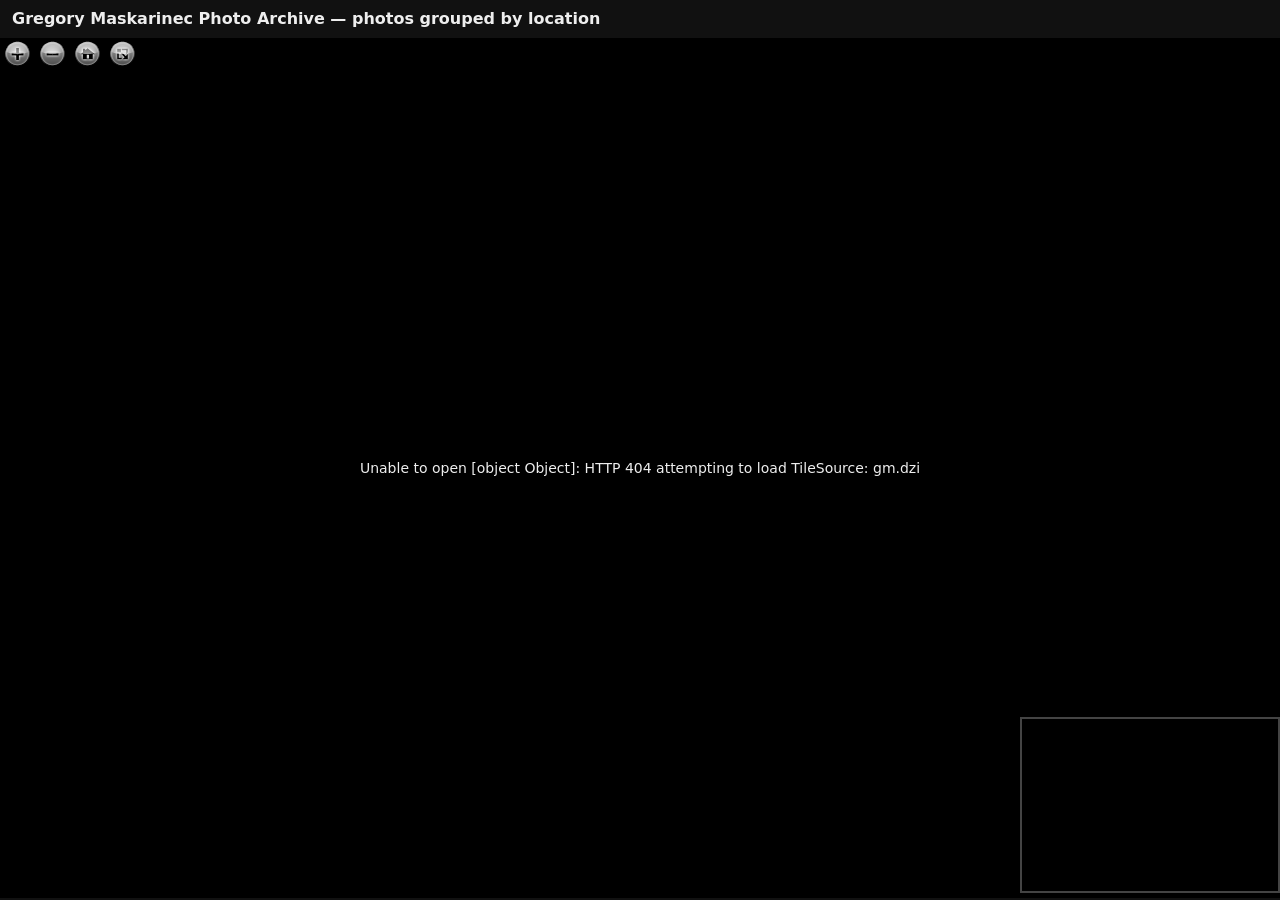
==== index.html @ 65e4b1ec "Locke-keyed geographic photo mosaic pipeline (1.0.0) Drive everything from the live image repo (no s" ====
<!doctype html>
<html lang="en">
<head>
<meta charset="utf-8">
<meta name="viewport" content="width=device-width, initial-scale=1">
<title>Gregory Maskarinec Photo Archive — Geographic Mosaic</title>
<style>
  html, body { margin: 0; height: 100%; background: #111; color: #eee;
    font: 14px/1.4 system-ui, sans-serif; }
  header { padding: 8px 12px; }
  header h1 { font-size: 16px; margin: 0; font-weight: 600; }
  #osd { width: 100%; height: calc(100% - 40px); background: #000; }
</style>
</head>
<body>
  <header><h1>Gregory Maskarinec Photo Archive — photos grouped by location</h1></header>
  <div id="osd"></div>
  <script src="openseadragon/openseadragon.min.js"></script>
  <script>
    OpenSeadragon({
      id: "osd",
      prefixUrl: "openseadragon/images/",
      tileSources: "gm.dzi",
      showNavigator: true,
      navigatorPosition: "BOTTOM_RIGHT",
      minZoomImageRatio: 0.5,
      maxZoomPixelRatio: 4,
      gestureSettingsMouse: { clickToZoom: true, dblClickToZoom: true }
    });
  </script>
</body>
</html>
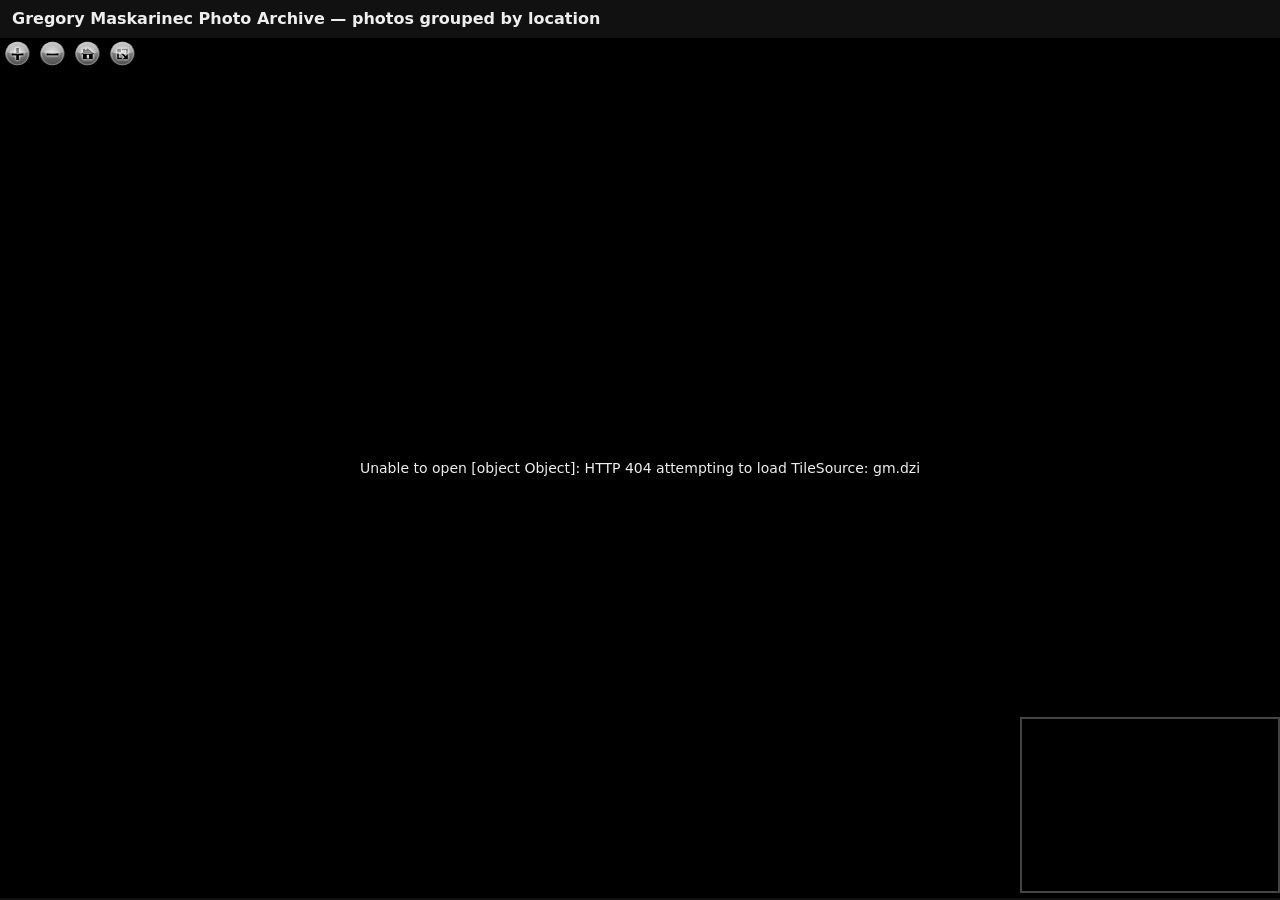
==== commit 4547cfed: "Mosaic v1.1.0: two-level justified layout, captions, borders, hi-res - build_mosaic: photos justifie" ====
--- a/index.html
+++ b/index.html
@@ -17,15 +17,22 @@
   <div id="osd"></div>
   <script src="openseadragon/openseadragon.min.js"></script>
   <script>
-    OpenSeadragon({
+    var viewer = OpenSeadragon({
       id: "osd",
       prefixUrl: "openseadragon/images/",
       tileSources: "gm.dzi",
       showNavigator: true,
       navigatorPosition: "BOTTOM_RIGHT",
-      minZoomImageRatio: 0.5,
+      homeFillsViewport: false,    // contain, never crop the edges
+      minZoomImageRatio: 0.2,      // allow zooming out past fit
       maxZoomPixelRatio: 4,
-      gestureSettingsMouse: { clickToZoom: true, dblClickToZoom: true }
+      visibilityRatio: 1,
+      constrainDuringPan: true,
+      gestureSettingsMouse: { clickToZoom: false, dblClickToZoom: true }
+    });
+    // Fit the entire mosaic on open, regardless of window aspect ratio.
+    viewer.addHandler("open", function () {
+      viewer.viewport.fitBounds(viewer.world.getItemAt(0).getBounds(), true);
     });
   </script>
 </body>
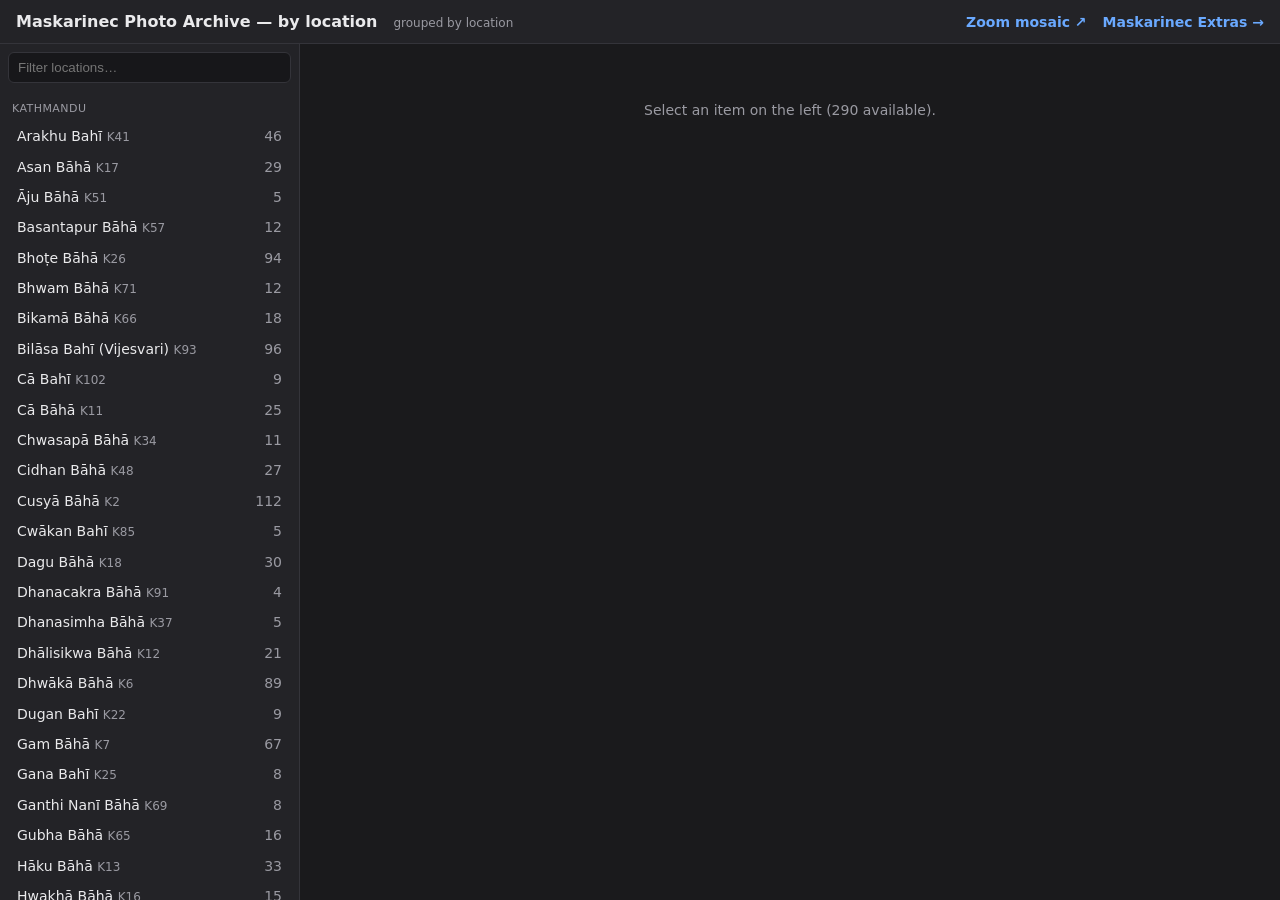
==== commit 1a2db29c: "Publish browse-site 2026-06-20T17:03Z" ====
--- a/index.html
+++ b/index.html
@@ -3,37 +3,26 @@
 <head>
 <meta charset="utf-8">
 <meta name="viewport" content="width=device-width, initial-scale=1">
-<title>Gregory Maskarinec Photo Archive — Geographic Mosaic</title>
-<style>
-  html, body { margin: 0; height: 100%; background: #111; color: #eee;
-    font: 14px/1.4 system-ui, sans-serif; }
-  header { padding: 8px 12px; }
-  header h1 { font-size: 16px; margin: 0; font-weight: 600; }
-  #osd { width: 100%; height: calc(100% - 40px); background: #000; }
-</style>
+<title>Maskarinec Photo Archive — by location</title>
+<link rel="stylesheet" href="style.css">
 </head>
 <body>
-  <header><h1>Gregory Maskarinec Photo Archive — photos grouped by location</h1></header>
-  <div id="osd"></div>
-  <script src="openseadragon/openseadragon.min.js"></script>
-  <script>
-    var viewer = OpenSeadragon({
-      id: "osd",
-      prefixUrl: "openseadragon/images/",
-      tileSources: "gm.dzi",
-      showNavigator: true,
-      navigatorPosition: "BOTTOM_RIGHT",
-      homeFillsViewport: false,    // contain, never crop the edges
-      minZoomImageRatio: 0.2,      // allow zooming out past fit
-      maxZoomPixelRatio: 4,
-      visibilityRatio: 1,
-      constrainDuringPan: true,
-      gestureSettingsMouse: { clickToZoom: false, dblClickToZoom: true }
-    });
-    // Fit the entire mosaic on open, regardless of window aspect ratio.
-    viewer.addHandler("open", function () {
-      viewer.viewport.fitBounds(viewer.world.getItemAt(0).getBounds(), true);
-    });
-  </script>
+<div class="app">
+  <header>
+    <h1 id="title">Maskarinec Photo Archive</h1>
+    <span class="sub">grouped by location</span>
+    <span class="spacer"></span>
+    <a href="https://jblowe.github.io/ggm-mosaic/">Zoom mosaic ↗</a>
+    <a href="extras.html">Maskarinec Extras →</a>
+  </header>
+  <nav>
+    <input id="filter" type="search" placeholder="Filter locations…" autocomplete="off">
+    <div id="nav-list"></div>
+  </nav>
+  <main id="stage"></main>
+</div>
+<div id="lb"><img alt=""><div class="cap"></div></div>
+<script src="app.js"></script>
+<script>initApp("locations.json");</script>
 </body>
 </html>
--- a/style.css
+++ b/style.css
@@ -0,0 +1,54 @@
+:root {
+  --bg: #1a1a1c; --panel: #232327; --ink: #eaeaec; --muted: #9a9aa2;
+  --accent: #6aa9ff; --line: #34343a;
+}
+* { box-sizing: border-box; }
+html, body { margin: 0; height: 100%; background: var(--bg); color: var(--ink);
+  font: 14px/1.45 system-ui, -apple-system, sans-serif; }
+
+/* 3-pane layout */
+.app { display: grid; grid-template-columns: 300px 1fr;
+  grid-template-rows: auto 1fr; height: 100vh; }
+header { grid-column: 1 / 3; display: flex; align-items: baseline; gap: 16px;
+  padding: 10px 16px; background: var(--panel); border-bottom: 1px solid var(--line); }
+header h1 { font-size: 16px; margin: 0; font-weight: 650; }
+header .sub { color: var(--muted); font-size: 12px; }
+header .spacer { flex: 1; }
+header a { color: var(--accent); text-decoration: none; font-weight: 600; }
+header a:hover { text-decoration: underline; }
+
+/* left nav */
+nav { background: var(--panel); border-right: 1px solid var(--line);
+  overflow-y: auto; padding: 8px; }
+nav input { width: 100%; padding: 7px 9px; margin-bottom: 8px; background: #17171a;
+  color: var(--ink); border: 1px solid var(--line); border-radius: 6px; }
+.nav-group { color: var(--muted); font-size: 11px; text-transform: uppercase;
+  letter-spacing: .04em; margin: 10px 4px 4px; }
+.nav-item { display: flex; justify-content: space-between; gap: 8px; padding: 5px 9px;
+  border-radius: 6px; cursor: pointer; }
+.nav-item:hover { background: #2c2c32; }
+.nav-item.active { background: var(--accent); color: #001026; }
+.nav-item .n { color: var(--muted); font-variant-numeric: tabular-nums; }
+.nav-item.active .n { color: #001026; }
+.nav-item .lk { color: var(--muted); font-size: 12px; font-variant-numeric: tabular-nums; }
+.nav-item.active .lk { color: #002a52; }
+
+/* main stage */
+main { overflow-y: auto; padding: 16px 18px 60px; }
+main h2 { margin: 4px 0 2px; font-size: 20px; }
+main .stage-sub { color: var(--muted); margin-bottom: 14px; }
+.masonry { column-width: 230px; column-gap: 10px; }
+.masonry figure { break-inside: avoid; margin: 0 0 10px; background: #000;
+  border-radius: 6px; overflow: hidden; cursor: zoom-in; }
+.masonry img { width: 100%; display: block; }
+.masonry figcaption { font-size: 11px; color: var(--muted); padding: 4px 6px 6px;
+  word-break: break-word; }
+.placeholder { color: var(--muted); margin-top: 40px; text-align: center; }
+
+/* lightbox */
+#lb { position: fixed; inset: 0; background: rgba(0,0,0,.92); display: none;
+  align-items: center; justify-content: center; flex-direction: column; gap: 12px;
+  padding: 24px; cursor: zoom-out; z-index: 50; }
+#lb.open { display: flex; }
+#lb img { max-width: 94vw; max-height: 84vh; object-fit: contain; }
+#lb .cap { color: var(--ink); font-size: 13px; }
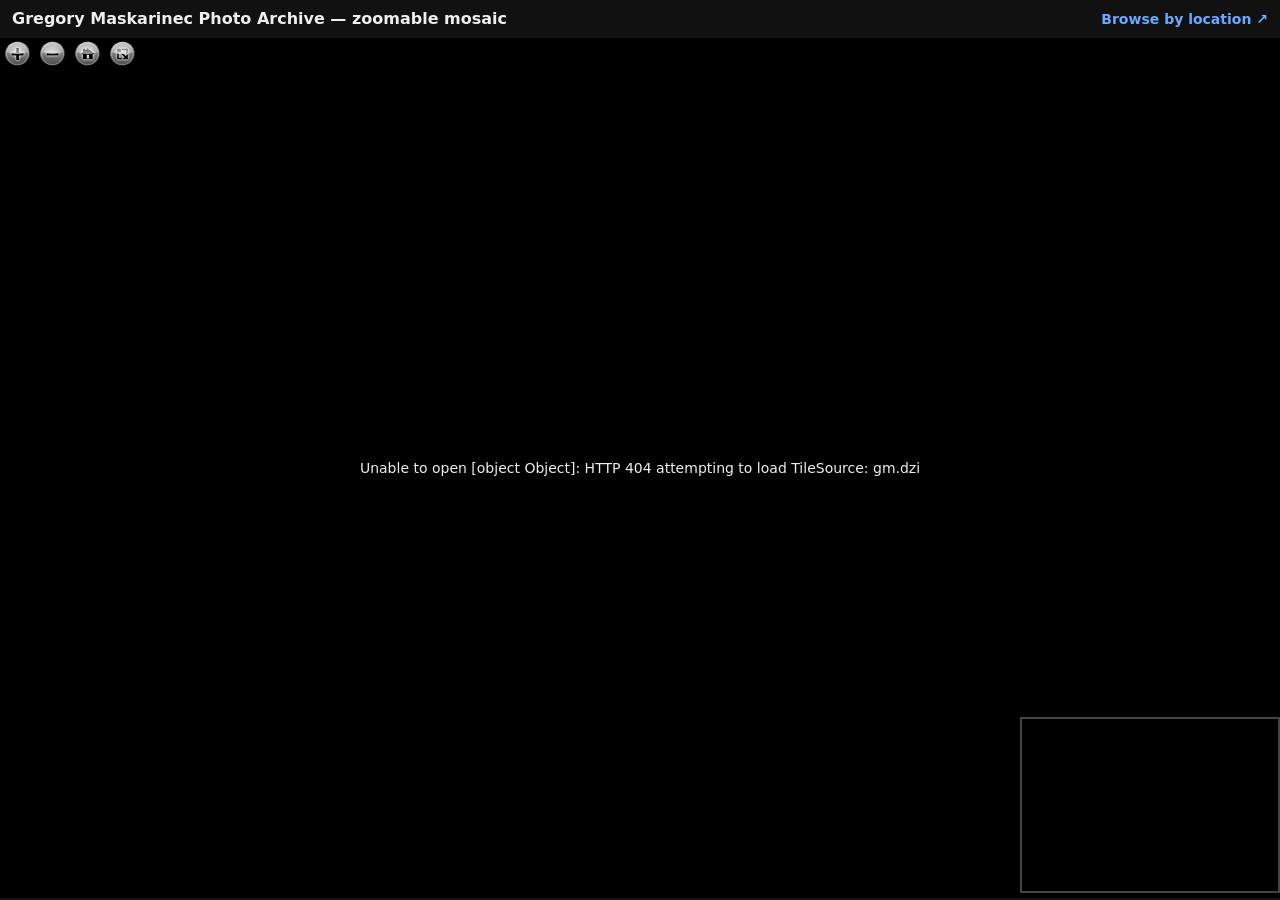
==== commit 07b16d7c: "Split into two cross-linked Pages sites (browse + mosaic) The DeepZoom mosaic now publishes to its o" ====
--- a/index.html
+++ b/index.html
@@ -3,26 +3,42 @@
 <head>
 <meta charset="utf-8">
 <meta name="viewport" content="width=device-width, initial-scale=1">
-<title>Maskarinec Photo Archive — by location</title>
-<link rel="stylesheet" href="style.css">
+<title>Gregory Maskarinec Photo Archive — Geographic Mosaic</title>
+<style>
+  html, body { margin: 0; height: 100%; background: #111; color: #eee;
+    font: 14px/1.4 system-ui, sans-serif; }
+  header { padding: 8px 12px; display: flex; align-items: baseline; gap: 16px; }
+  header h1 { font-size: 16px; margin: 0; font-weight: 600; }
+  header a { margin-left: auto; color: #6aa9ff; text-decoration: none; font-weight: 600; }
+  header a:hover { text-decoration: underline; }
+  #osd { width: 100%; height: calc(100% - 40px); background: #000; }
+</style>
 </head>
 <body>
-<div class="app">
   <header>
-    <h1 id="title">Maskarinec Photo Archive</h1>
-    <span class="sub">grouped by location</span>
-    <span class="spacer"></span>
-    <a href="https://jblowe.github.io/ggm-mosaic/">Zoom mosaic ↗</a>
-    <a href="extras.html">Maskarinec Extras →</a>
+    <h1>Gregory Maskarinec Photo Archive — zoomable mosaic</h1>
+    <a href="https://jblowe.github.io/ggm-images/">Browse by location ↗</a>
   </header>
-  <nav>
-    <input id="filter" type="search" placeholder="Filter locations…" autocomplete="off">
-    <div id="nav-list"></div>
-  </nav>
-  <main id="stage"></main>
-</div>
-<div id="lb"><img alt=""><div class="cap"></div></div>
-<script src="app.js"></script>
-<script>initApp("locations.json");</script>
+  <div id="osd"></div>
+  <script src="openseadragon/openseadragon.min.js"></script>
+  <script>
+    var viewer = OpenSeadragon({
+      id: "osd",
+      prefixUrl: "openseadragon/images/",
+      tileSources: "gm.dzi",
+      showNavigator: true,
+      navigatorPosition: "BOTTOM_RIGHT",
+      homeFillsViewport: false,    // contain, never crop the edges
+      minZoomImageRatio: 0.2,      // allow zooming out past fit
+      maxZoomPixelRatio: 4,
+      visibilityRatio: 1,
+      constrainDuringPan: true,
+      gestureSettingsMouse: { clickToZoom: false, dblClickToZoom: true }
+    });
+    // Fit the entire mosaic on open, regardless of window aspect ratio.
+    viewer.addHandler("open", function () {
+      viewer.viewport.fitBounds(viewer.world.getItemAt(0).getBounds(), true);
+    });
+  </script>
 </body>
 </html>
